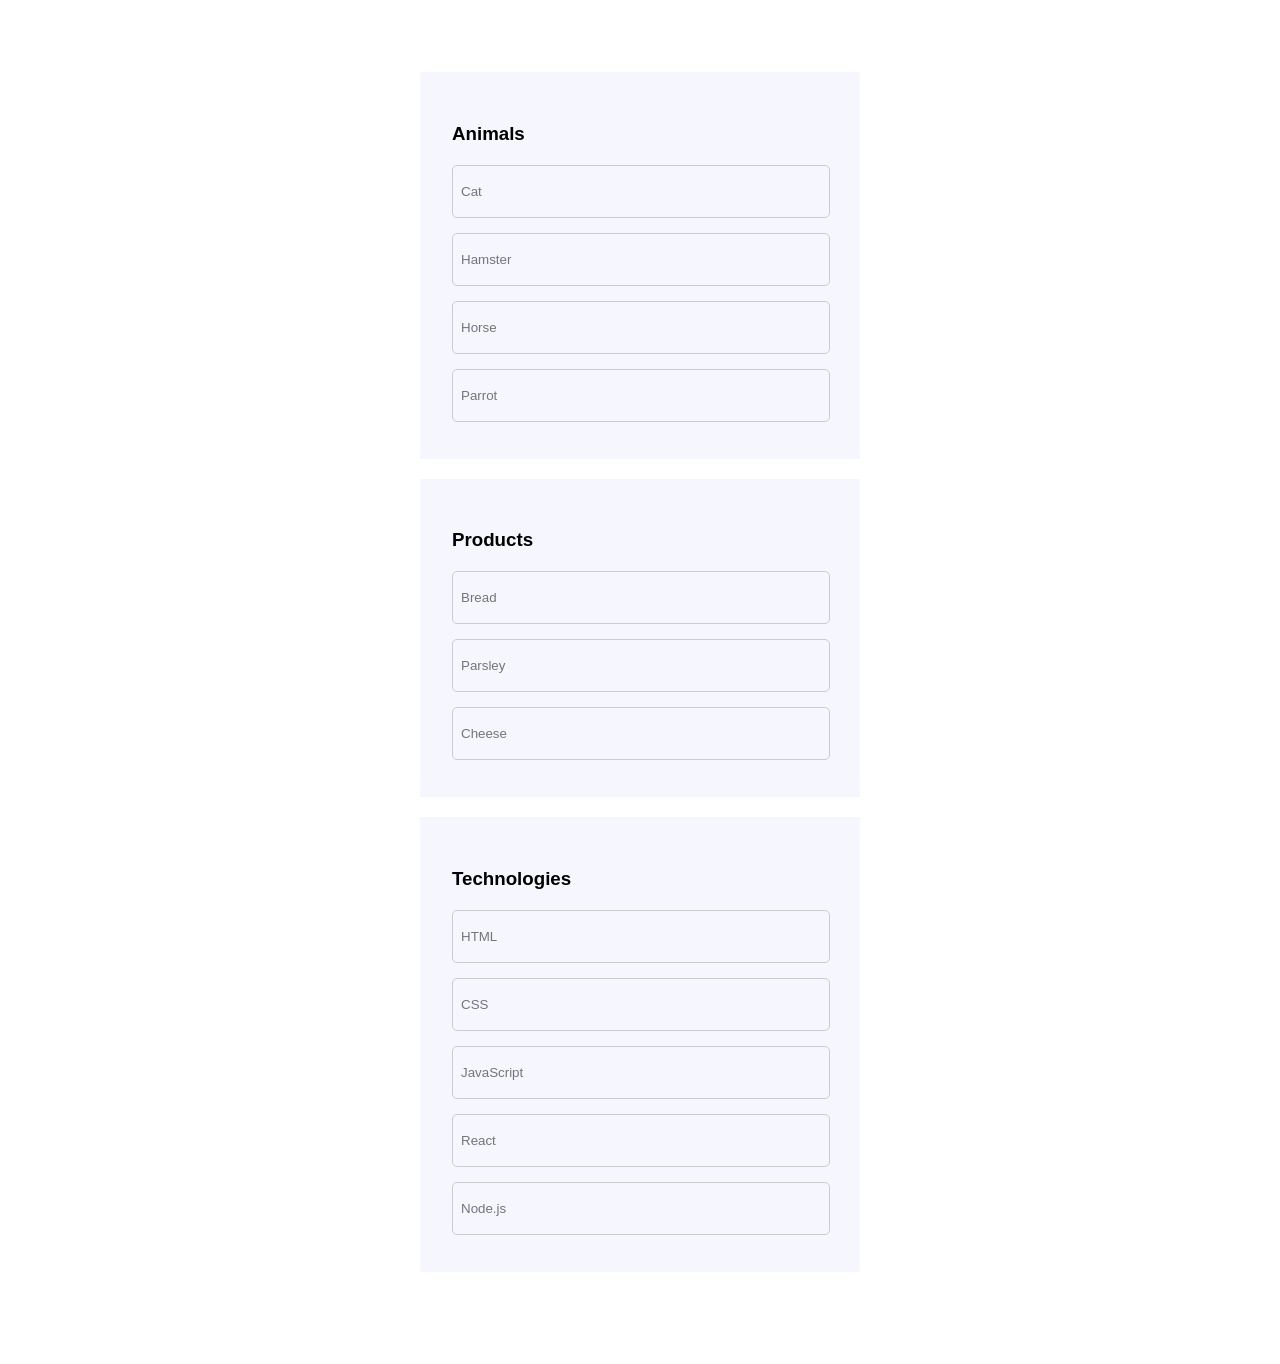
==== task-01.html @ 389de68c "all" ====
<!DOCTYPE html>
<html lang="en">
  <head>
    <meta charset="UTF-8" />
    <meta http-equiv="X-UA-Compatible" content="IE=edge" />
    <meta name="viewport" content="width=device-width, initial-scale=1.0" />
    <title>Task 1</title>
    <link rel="stylesheet" href="css/common.css" />
  </head>
  <body>
    
    <!-- Завдання 1 -->
    <div class="list-section">
        
         
        <div class="category">
          <h3>Animals</h3>
          <input type="text" placeholder="Cat" />
          <input type="text" placeholder="Hamster" />
          <input type="text" placeholder="Horse" />
          <input type="text" placeholder="Parrot" />
        </div>
   

   
        <div class="category">
          <h3>Products</h3>
          <input type="text" placeholder="Bread" />
          <input type="text" placeholder="Parsley" />
          <input type="text" placeholder="Cheese" />
        </div>
   

        <div class="category">
          <h3>Technologies</h3>
          <input type="text" placeholder="HTML" />
          <input type="text" placeholder="CSS" />
          <input type="text" placeholder="JavaScript" />
          <input type="text" placeholder="React" />
          <input type="text" placeholder="Node.js" />
        </div>
      </div>
      <script src="js/task-1.js" type="module"></script>
    </body>
</html>
---- css/common.css ----
body {
  padding: 20px;
  font-family: Arial, sans-serif;
  background-color: #fff;
  display: flex;
  gap: 50px;
  padding: 40px;
  display: flex;
  justify-content: center;
  flex-wrap: wrap;

}

.gallery {
  display: flex;
  flex-wrap: wrap;
  gap: 10px;
  list-style: none;
}

.gallery li img {
  display: block;
  width: 360px;
  height: 240px;
  box-shadow: 0 2px 6px rgba(0, 0, 0, 0.2);
}

.form-section, .list-section {
  background: #fff;
  padding: 24px;
  border-radius: 12px;
  width: 440px;
}



.btn {
  padding: 10px 20px;
  border-radius: 5px;
  border: none;
  cursor: pointer;
  margin: 5px 0;
}



.destroy-btn {
  background-color: #f55757;
  color: white;
}

.destroy-btn:hover {
  background-color: #e23434;
}

.category {
  background: #F6F6FE;
  margin-bottom: 20px;
  padding: 32px;
}

.category h3 {
  margin-bottom: 10px;
}

.category input {
  margin-bottom: 5px;
  background: #F6F6FE;
}


input {
  width: 360px;
  height: 35px;
  padding: 8px;
  margin: 10px 0;
  border-radius: 5px;
  border: 1px solid #ccc;
}




button {
  background-color: #4f7df9;
  color: white;
  padding: 10px 20px;
  border: none;
  border-radius: 5px;
  cursor: pointer;
}


#greeting {
  font-weight: bold;
  font-size: 18px;
  margin-top: 10px;
  color: #2E2F42;
}


.password-container {
  position: relative;
  display: flex;
  align-items: center;
}

.toggle-password {
  position: absolute;
  right: 10px;
  cursor: pointer;
  user-select: none;
}

.form-container {
  background-color: #ffffff;
  border: 1px solid #ccc;
  padding: 40px;
  border-radius: 8px;
  box-shadow: 0 0 10px rgba(0, 0, 0, 0.1);
}

.login-form {
  display: flex;
  flex-direction: column;
  gap: 8px;
}


.login-form input {
  font-size: 16px;
  border: 2px solid #ccc;
  border-radius: 6px;
}

.login-form button {
  height: 40px;
  width: 88px;
  padding: 12px;
  font-size: 16px;
  color: white;
  background-color: #1a73e8;
  border: none;
  border-radius: 6px;
  cursor: pointer;
  transition: background-color 0.3s ease;
}

.login-form button:hover {
  background-color: #0f5edc;
}
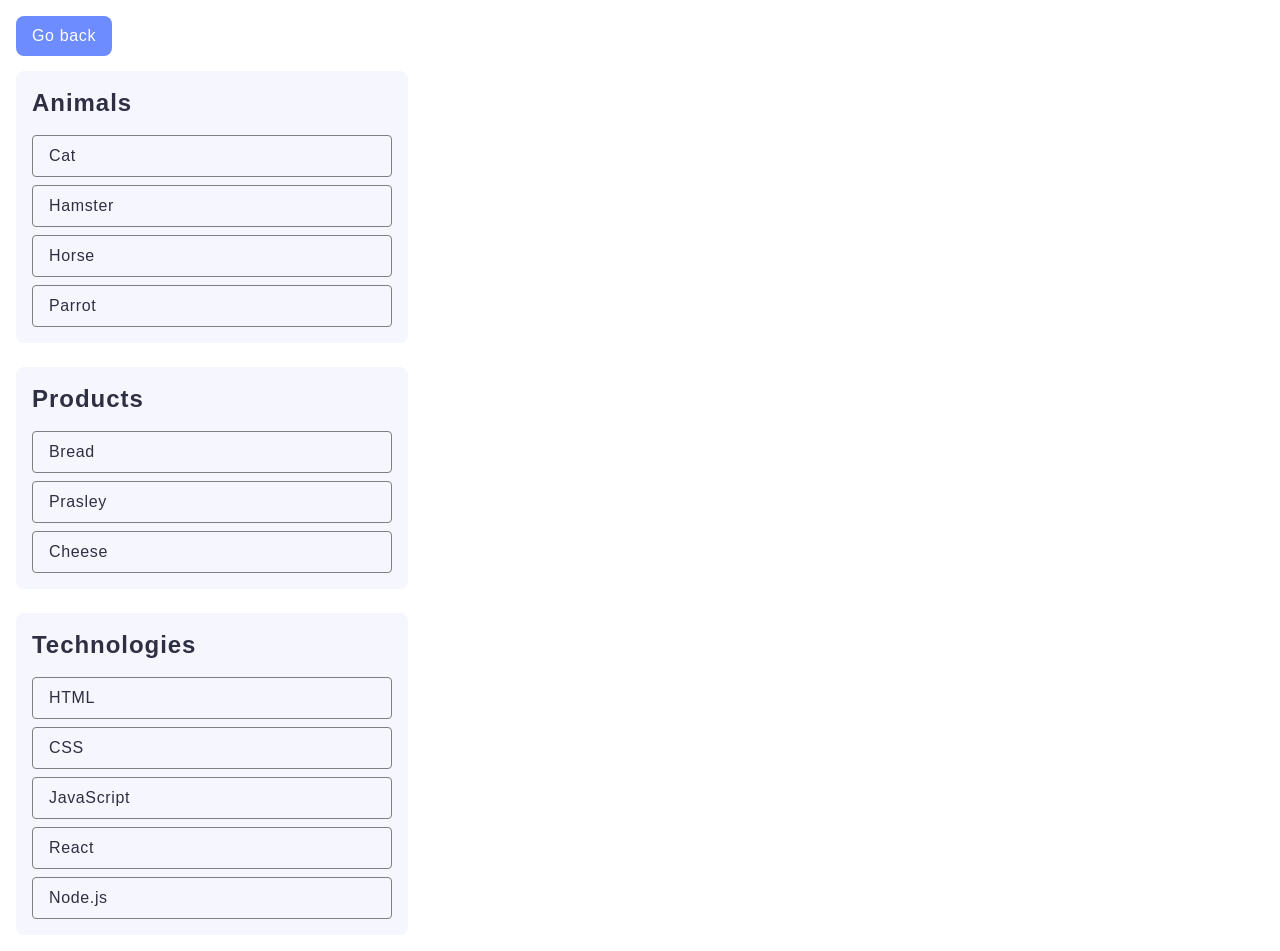
==== commit 4c2b5893: "this code" ====
--- a/task-01.html
+++ b/task-01.html
@@ -8,38 +8,41 @@
     <link rel="stylesheet" href="css/common.css" />
   </head>
   <body>
-    
-    <!-- Завдання 1 -->
-    <div class="list-section">
-        
-         
-        <div class="category">
-          <h3>Animals</h3>
-          <input type="text" placeholder="Cat" />
-          <input type="text" placeholder="Hamster" />
-          <input type="text" placeholder="Horse" />
-          <input type="text" placeholder="Parrot" />
-        </div>
-   
+    <p><a class="task-button" href="index.html">Go back</a></p>
 
-   
-        <div class="category">
-          <h3>Products</h3>
-          <input type="text" placeholder="Bread" />
-          <input type="text" placeholder="Parsley" />
-          <input type="text" placeholder="Cheese" />
-        </div>
-   
+    <ul id="categories">
+      <li class="item">
+        <h2 class="categories-tittle">Animals</h2>
 
-        <div class="category">
-          <h3>Technologies</h3>
-          <input type="text" placeholder="HTML" />
-          <input type="text" placeholder="CSS" />
-          <input type="text" placeholder="JavaScript" />
-          <input type="text" placeholder="React" />
-          <input type="text" placeholder="Node.js" />
-        </div>
-      </div>
-      <script src="js/task-1.js" type="module"></script>
-    </body>
+        <ul class="item-list">
+          <li>Cat</li>
+          <li>Hamster</li>
+          <li>Horse</li>
+          <li>Parrot</li>
+        </ul>
+      </li>
+      <li class="item">
+        <h2 class="categories-tittle">Products</h2>
+
+        <ul class="item-list">
+          <li>Bread</li>
+          <li>Prasley</li>
+          <li>Cheese</li>
+        </ul>
+      </li>
+      <li class="item">
+        <h2 class="categories-tittle">Technologies</h2>
+
+        <ul class="item-list">
+          <li>HTML</li>
+          <li>CSS</li>
+          <li>JavaScript</li>
+          <li>React</li>
+          <li>Node.js</li>
+        </ul>
+      </li>
+    </ul>
+
+    <script src="js/task-01.js" type="module"></script>
+  </body>
 </html>
--- a/css/common.css
+++ b/css/common.css
@@ -1,151 +1,271 @@
 body {
-  padding: 20px;
-  font-family: Arial, sans-serif;
+  margin: 16px;
+  font-family: "Montserrat", sans-serif;
+  -webkit-font-smoothing: antialiased;
+  -moz-osx-font-smoothing: grayscale;
   background-color: #fff;
-  display: flex;
-  gap: 50px;
-  padding: 40px;
-  display: flex;
+  color: #2E2F42;
+  line-height: 1.5;
+}
+
+input {
+  padding: 8px;
+  font: inherit;
+}
+
+button {
+  cursor: pointer;
+}
+
+ul {
+  list-style-type: none;
+  margin-top: 0;
+  margin-bottom: 0;
+  padding-left: 0;
+}
+
+a {
+  text-decoration: none;
+}
+
+h1, h2, h3, h4, p {
+  margin-top: 0;
+  margin-bottom: 0;
+}
+
+img {
+  display: block;
+  max-width: 100%;
+  height: auto;
+}
+
+.task-button {
+  display: inline-block;
+  border-radius: 8px;
+  background-color: #6C8CFF;
+  color: #FFF;
+
+  font-size: 16px;
+  font-weight: 500;
+  letter-spacing: 0.04em;
+
+  transition: background-color 250ms cubic-bezier(0.4, 0, 0.2, 1);
+
+  padding: 8px 16px;
+  margin-bottom: 15px;
+}
+
+.task-button:hover {
+  background-color: #4E75FF;
+}
+
+.button-blue {
+  border-radius: 8px;
+  background-color: #6C8CFF;
+  color: #FFF;
+  border: none;
+
+  font-size: 16px;
+  font-weight: 500;
+  letter-spacing: 0.04em;
+
+  transition: background-color 250ms cubic-bezier(0.4, 0, 0.2, 1);
+
+  padding: 8px 16px;
+}
+
+.button-blue:hover {
+  background-color: #4E75FF;
+}
+
+/**
+ |============================
+ | TASK 01
+ |============================
+*/
+#categories {
+  display: flex;
+  flex-direction: column;
+  gap: 24px;
+}
+
+.item {
+  max-width: 360px;
+  border-radius: 8px;
+  background-color: #F6F6FE;
+
+  padding: 16px;
+}
+
+.categories-tittle {
+  font-size: 24px;
+  font-weight: 600;
+  line-height: 1.33;
+  letter-spacing: 0.04em;
+
+  margin-bottom: 16px;
+}
+
+.item-list li {
+  border-radius: 4px;
+  border: 1px solid #808080;
+
+  font-size: 16px;
+  line-height: 1.5;
+  letter-spacing: 0.04em;
+
+  padding: 8px 16px;
+}
+
+.item-list li:not(:last-child) {
+  margin-bottom: 8px;
+}
+
+/**
+ |============================
+ | TASK-02
+ |============================
+*/
+.gallery {
+  display: flex;
+  flex-wrap: wrap;
   justify-content: center;
+  gap: 24px;
+  row-gap: 48px;
+}
+
+.gallery img {
+  max-width: 360px;
+  height: 100%;
+}
+
+/**
+ |============================
+ | TASK - 03
+ |============================
+*/
+#name-input {
+  border-radius: 4px;
+  border: 1px solid #808080;
+  outline: transparent;
+
+  font-size: 16px;
+  line-height: 1.5;
+  letter-spacing: 0.04em;
+
+  padding: 8px 16px;
+  margin-bottom: 16px;
+}
+
+#name-input:focus {
+  border: 1px solid #000;
+}
+
+/**
+ |============================
+ | TASK - 04
+ |============================
+*/
+
+.login-form {
+  display: flex;
+  flex-direction: column;
+  max-width: 320px;
+}
+
+.login-form label {
+  font-size: 16px;
+  line-height: 1.5;
+  letter-spacing: 0.04em;
+
+  margin-bottom: 16px;
+}
+
+.login-form input {
+  width: 100%;
+  border-radius: 4px;
+  border: 1px solid #808080;
+  outline: transparent;
+
+  padding: 8px 16px;
+  margin-top: 8px;
+}
+
+.login-form input:focus {
+  border: 1px solid #000;
+}
+
+.login-form .button-blue {
+  width: 86px;
+  height: 40px;
+}
+
+
+/**
+ |============================
+ | TASK - 05
+ |============================
+*/
+.widget {
+  text-align: center;
+}
+
+.widget p, .widget span {
+  font-size: 16px;
+  line-height: 1.5;
+  letter-spacing: 0.04em;
+  margin-bottom: 16px;
+}
+
+/**
+ |============================
+ | TASK - 06
+ |============================
+*/
+#controls {
+  margin-bottom: 32px;
+}
+
+#controls .button-blue:last-child {
+  background-color: #FF4E4E;
+  margin-left: 16px;
+}
+
+#controls .button-blue:last-child:hover {
+  background-color: #FF7070;
+}
+
+#controls .button-blue {
+  margin-left: 16px;
+}
+
+#controls input {
+  border-radius: 8px;
+  border: 1px solid #808080;
+  outline: transparent;
+
+  font-size: 16px;
+  line-height: 1.5;
+  letter-spacing: 0.04em;
+  text-align: center;
+
+  padding: 5px 16px;
+}
+
+#controls input:focus {
+  border: 1px solid #000;
+}
+
+#boxes {
+  display: flex;
+  gap: 32px;
   flex-wrap: wrap;
-
-}
-
-.gallery {
-  display: flex;
-  flex-wrap: wrap;
-  gap: 10px;
-  list-style: none;
-}
-
-.gallery li img {
-  display: block;
-  width: 360px;
-  height: 240px;
-  box-shadow: 0 2px 6px rgba(0, 0, 0, 0.2);
-}
-
-.form-section, .list-section {
-  background: #fff;
-  padding: 24px;
-  border-radius: 12px;
-  width: 440px;
-}
-
-
-
-.btn {
-  padding: 10px 20px;
-  border-radius: 5px;
-  border: none;
-  cursor: pointer;
-  margin: 5px 0;
-}
-
-
-
-.destroy-btn {
-  background-color: #f55757;
-  color: white;
-}
-
-.destroy-btn:hover {
-  background-color: #e23434;
-}
-
-.category {
-  background: #F6F6FE;
-  margin-bottom: 20px;
-  padding: 32px;
-}
-
-.category h3 {
-  margin-bottom: 10px;
-}
-
-.category input {
-  margin-bottom: 5px;
-  background: #F6F6FE;
-}
-
-
-input {
-  width: 360px;
-  height: 35px;
-  padding: 8px;
-  margin: 10px 0;
-  border-radius: 5px;
-  border: 1px solid #ccc;
-}
-
-
-
-
-button {
-  background-color: #4f7df9;
-  color: white;
-  padding: 10px 20px;
-  border: none;
-  border-radius: 5px;
-  cursor: pointer;
-}
-
-
-#greeting {
-  font-weight: bold;
-  font-size: 18px;
-  margin-top: 10px;
-  color: #2E2F42;
-}
-
-
-.password-container {
-  position: relative;
-  display: flex;
-  align-items: center;
-}
-
-.toggle-password {
-  position: absolute;
-  right: 10px;
-  cursor: pointer;
-  user-select: none;
-}
-
-.form-container {
-  background-color: #ffffff;
-  border: 1px solid #ccc;
-  padding: 40px;
-  border-radius: 8px;
-  box-shadow: 0 0 10px rgba(0, 0, 0, 0.1);
-}
-
-.login-form {
-  display: flex;
-  flex-direction: column;
-  gap: 8px;
-}
-
-
-.login-form input {
-  font-size: 16px;
-  border: 2px solid #ccc;
-  border-radius: 6px;
-}
-
-.login-form button {
-  height: 40px;
-  width: 88px;
-  padding: 12px;
-  font-size: 16px;
-  color: white;
-  background-color: #1a73e8;
-  border: none;
-  border-radius: 6px;
-  cursor: pointer;
-  transition: background-color 0.3s ease;
-}
-
-.login-form button:hover {
-  background-color: #0f5edc;
-}+  justify-content: flex-start;
+}
+
+
+input[type="number"]::-webkit-inner-spin-button,
+input[type="number"]::-webkit-outer-spin-button {
+  -webkit-appearance: none;
+}
+
